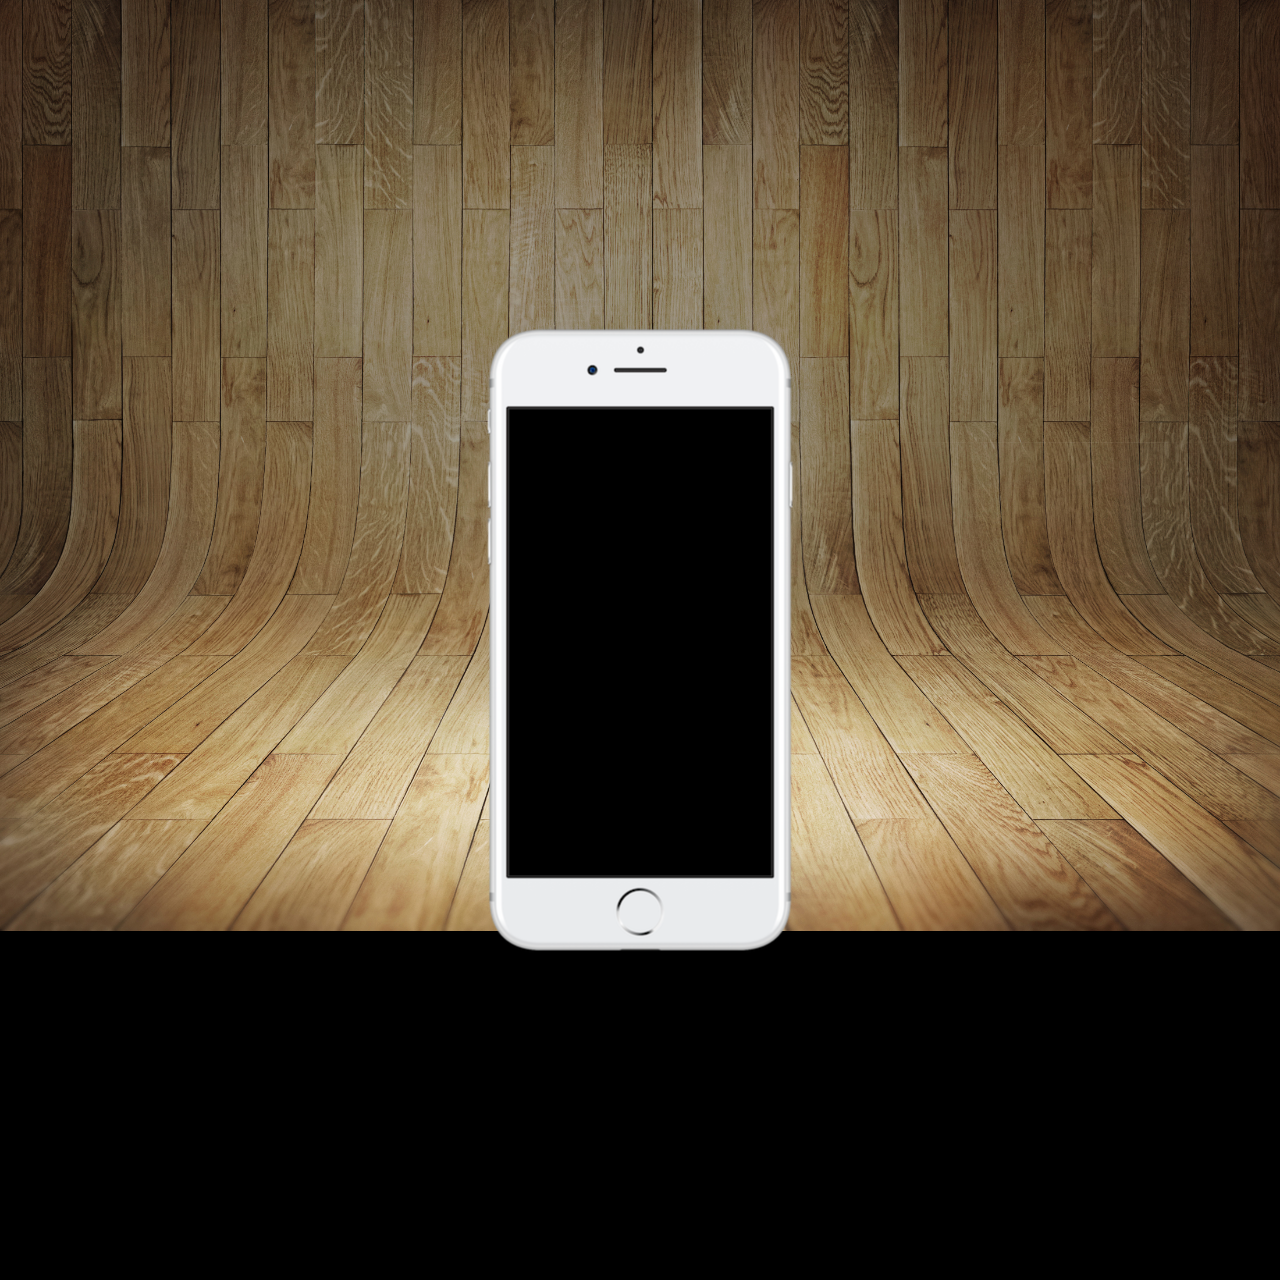
==== index.html @ 9f1bd8c0 "-m" ====
<!DOCTYPE html>
<html lang="pt-br">
<head>
    <meta charset="UTF-8">
    <meta http-equiv="X-UA-Compatible" content="IE=edge">
    <meta name="viewport" content="width=device-width, initial-scale=1.0">
    <link rel="shortcut icon" href="favicon.ico" type="image/x-icon">
    <link rel="stylesheet" href="estilos/style.css">
    <title>Projeto Redes Sociais</title>
</head>
<body>
    <main>
        <section id="telefone">
            
        </section>
        <section id="redes-sociais">

        </section>
    </main>
</body>
</html>
---- estilos/style.css ----
@charset "UTF-8";

* {
    margin: 0px;
    padding: 0px;
    font-family: Arial, Helvetica, sans-serif;
}

html, body {
    height: 100vw;
    width: 100vw;
    background-color: black;
}

body {
    background: url(../imagens/fundo-madeira.jpg) no-repeat top center;
    background-size: cover;
    background-attachment: fixed;
}

main {
    position: relative;
    height: 100vw;
}

section#telefone {
    position: absolute;
    top: 50%;
    left: 50%;
    transform: translate(-50%, -50%);

    height: 627px;
    width: 311px;
    background: url(../imagens/frame-iphone.png) no-repeat;
}
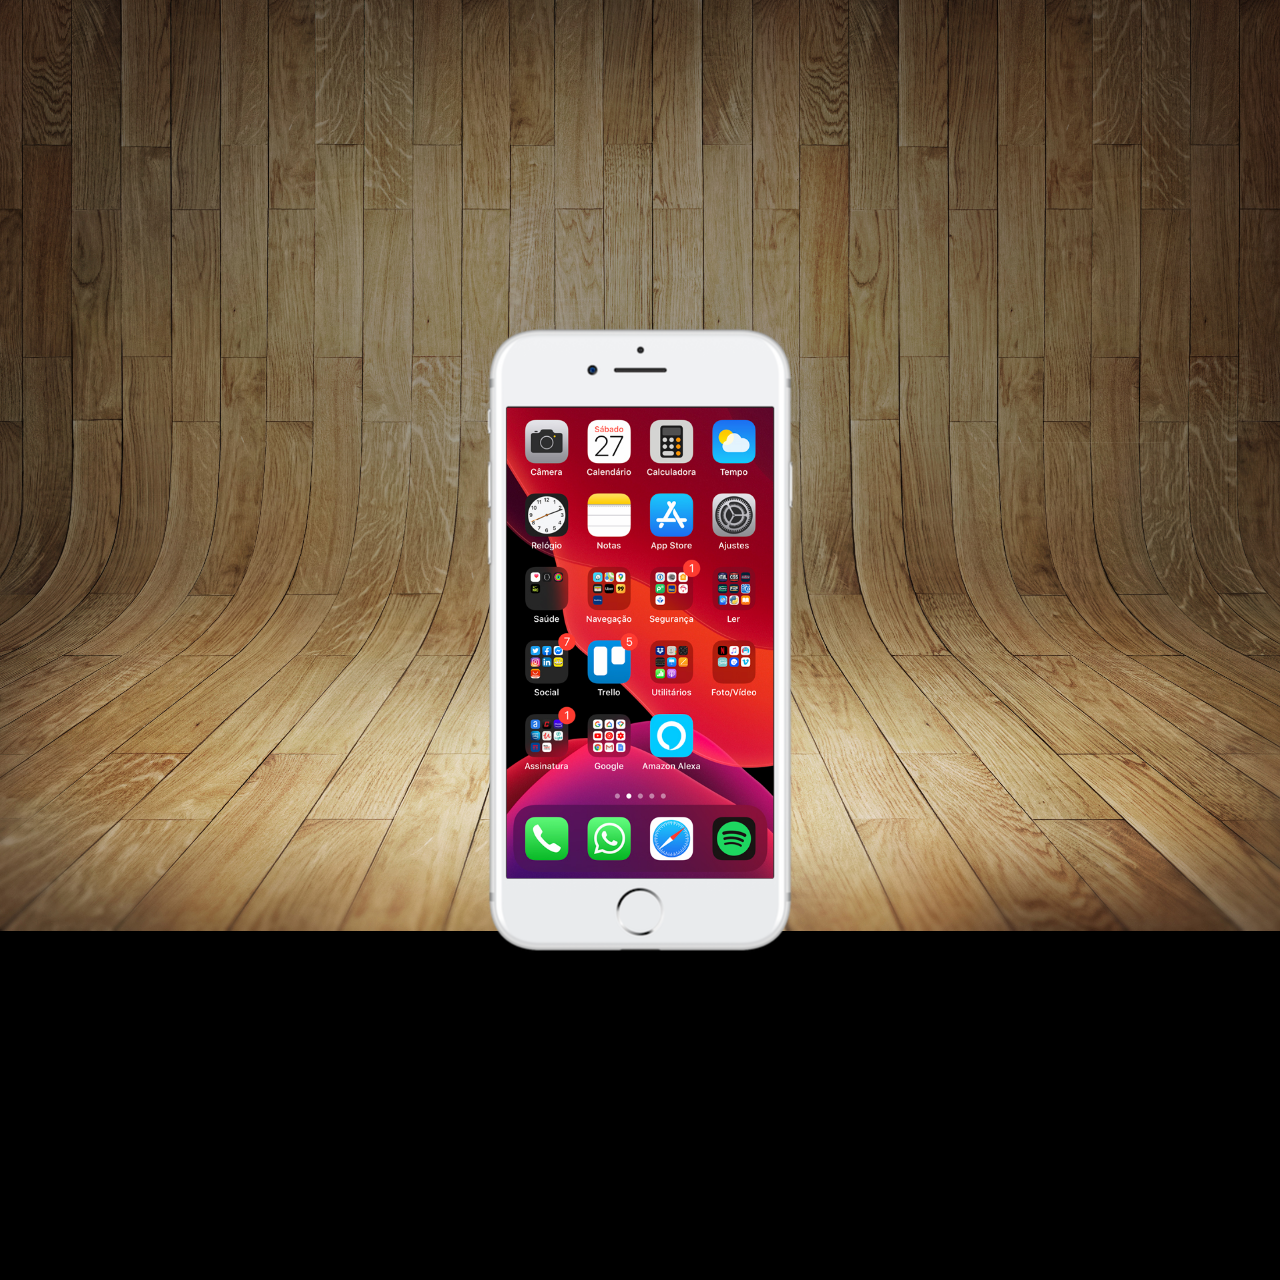
==== commit 12014bb8: "Tela home" ====
--- a/index.html
+++ b/index.html
@@ -11,7 +11,7 @@
 <body>
     <main>
         <section id="telefone">
-            
+            <iframe src="home.html" name="tela" id="tela" frameborder="0"></iframe>
         </section>
         <section id="redes-sociais">
 
--- a/estilos/style.css
+++ b/estilos/style.css
@@ -32,4 +32,13 @@
     height: 627px;
     width: 311px;
     background: url(../imagens/frame-iphone.png) no-repeat;
+}
+
+iframe#tela {
+    position: relative;
+    top: 81px;
+    left: 22px;
+    transform: translate();
+    width: 267px;
+    height: 471px;
 }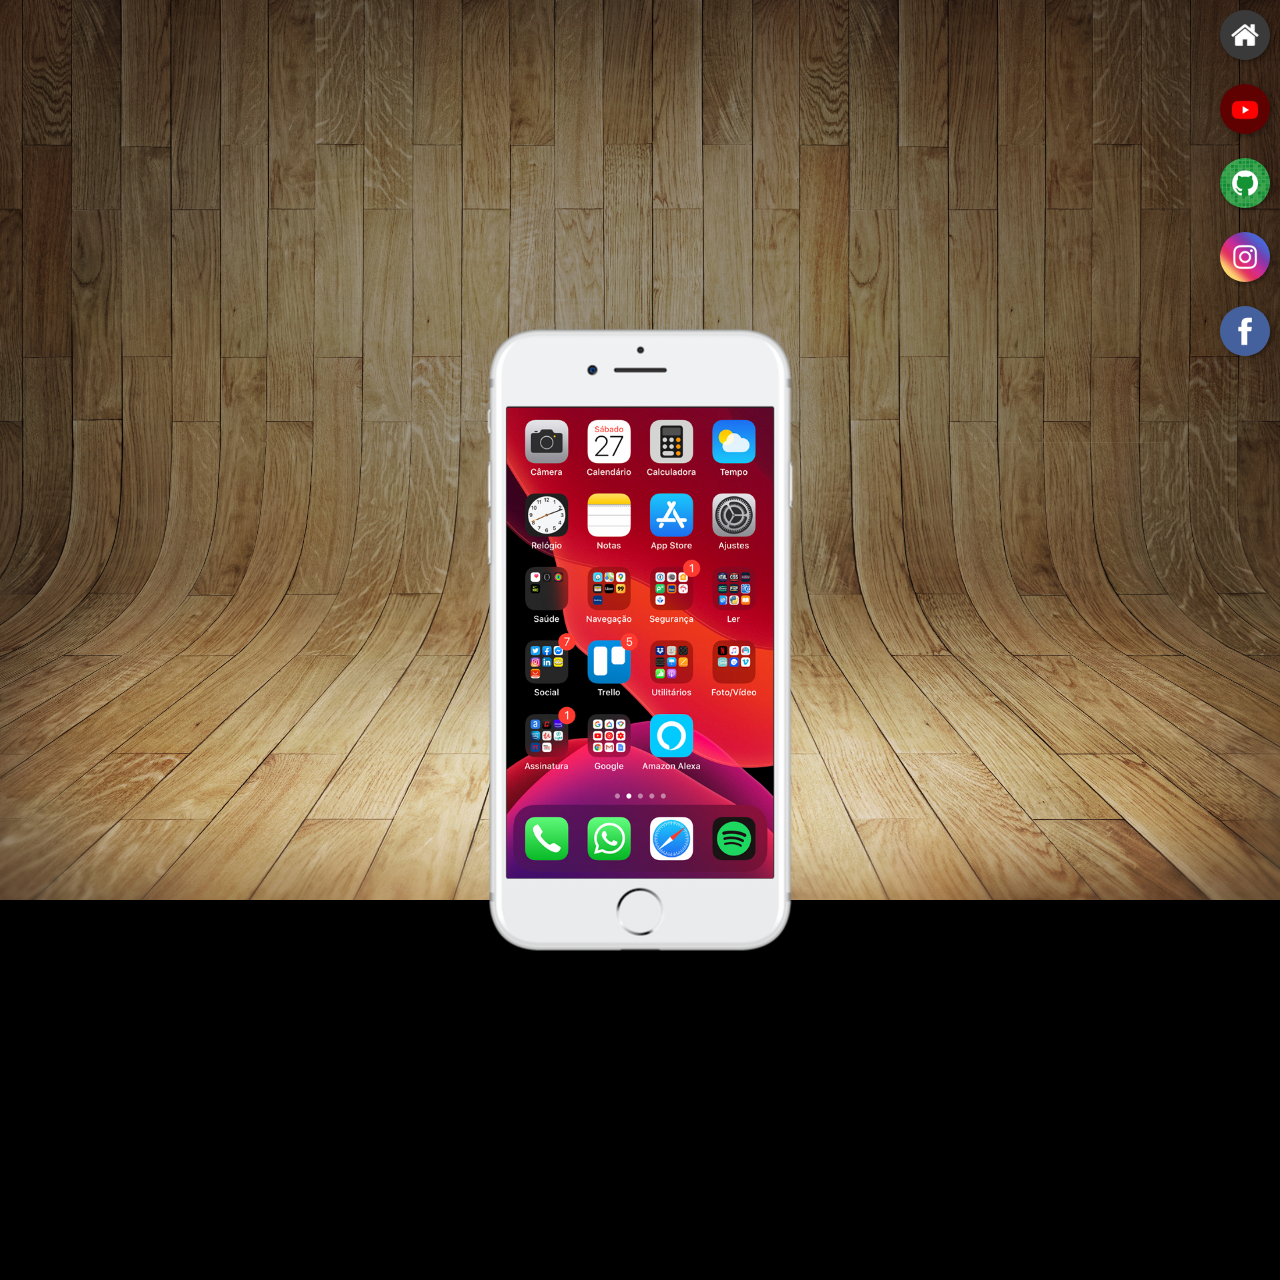
==== commit afcc0446: "botões nas laterais [redes sociais]" ====
--- a/index.html
+++ b/index.html
@@ -11,10 +11,17 @@
 <body>
     <main>
         <section id="telefone">
-            <iframe src="home.html" name="tela" id="tela" frameborder="0"></iframe>
+            <iframe src="home.html" name="tela" id="tela" frameborder="0">
+                Seu navegador não é compatível com isso!
+            </iframe>
         </section>
         <section id="redes-sociais">
-
+            <a href="#" target="tela"><img src="imagens/logo-home.jpg" alt="Home"></a><br>
+            <a href="#" target="tela"><img src="imagens/logo-youtube.jpg" alt="YouTube"></a><br>
+            <a href="#" target="tela"><img src="imagens/logo-github.jpg" alt="GitHub"></a><br>
+            <a href="#" target="tela"><img src="imagens/logo-instagram.jpg" alt="Instagram"></a><br>
+            <a href="#" target="tela"><img src="imagens/logo-facebook.jpg" alt="Facebook"></a><br>
+            <a href="#" target="tela"><img src="imagens/" alt=""></a>
         </section>
     </main>
 </body>
--- a/estilos/style.css
+++ b/estilos/style.css
@@ -7,7 +7,7 @@
 }
 
 html, body {
-    height: 100vw;
+    height: 100vh;
     width: 100vw;
     background-color: black;
 }
@@ -41,4 +41,23 @@
     transform: translate();
     width: 267px;
     height: 471px;
+}
+
+section#redes-sociais {
+    text-align: right;
+}
+
+section#redes-sociais img {
+    width: 50px;
+    margin: 10px;
+    border-radius: 50%;
+    box-shadow: 2px 2px 5px rgba(0, 0, 0, 0.384);
+    box-sizing: border-box;
+}
+
+section#redes-sociais img:hover {
+    border: 2px solid rgba(255, 255, 255, 0.61) ;
+    transform: translate(3px, -3px);
+    box-shadow: 5px 5px 10px rgba(0, 0, 0, 0.61);
+    transition: 0.1s;
 }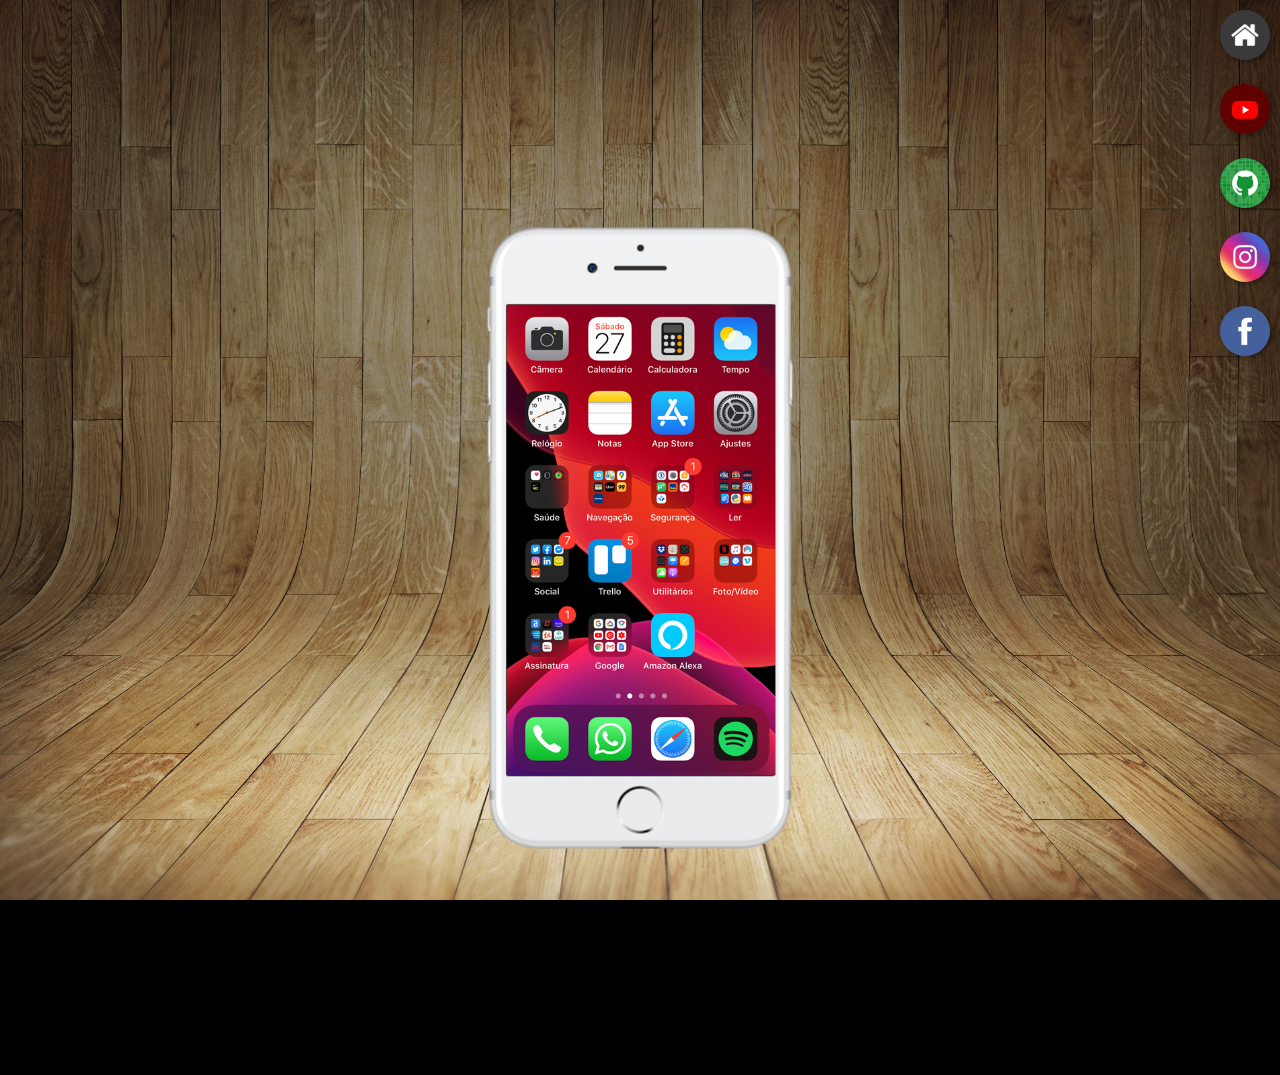
==== commit b295f73a: "Estilos Projeto Social" ====
--- a/index.html
+++ b/index.html
@@ -16,12 +16,16 @@
             </iframe>
         </section>
         <section id="redes-sociais">
-            <a href="#" target="tela"><img src="imagens/logo-home.jpg" alt="Home"></a><br>
-            <a href="#" target="tela"><img src="imagens/logo-youtube.jpg" alt="YouTube"></a><br>
-            <a href="#" target="tela"><img src="imagens/logo-github.jpg" alt="GitHub"></a><br>
-            <a href="#" target="tela"><img src="imagens/logo-instagram.jpg" alt="Instagram"></a><br>
-            <a href="#" target="tela"><img src="imagens/logo-facebook.jpg" alt="Facebook"></a><br>
-            <a href="#" target="tela"><img src="imagens/" alt=""></a>
+            <a href="home.html" target="tela"><img src="imagens/logo-home.jpg" alt="Home"></a><br>
+            
+            <a href="youtube.html" target="tela"><img src="imagens/logo-youtube.jpg" alt="YouTube"></a><br>
+            
+            <a href="github.html" target="tela"><img src="imagens/logo-github.jpg" alt="GitHub"></a><br>
+            
+            <a href="instagram.html" target="tela"><img src="imagens/logo-instagram.jpg" alt="Instagram"></a><br>
+            
+            <a href="facebook.html" target="tela"><img src="imagens/logo-facebook.jpg" alt="Facebook"></a>
+            
         </section>
     </main>
 </body>
--- a/estilos/style.css
+++ b/estilos/style.css
@@ -20,7 +20,7 @@
 
 main {
     position: relative;
-    height: 100vw;
+    height: 84vw;
 }
 
 section#telefone {
@@ -36,10 +36,10 @@
 
 iframe#tela {
     position: relative;
-    top: 81px;
+    top: 80px;
     left: 22px;
     transform: translate();
-    width: 267px;
+    width: 269px;
     height: 471px;
 }
 
